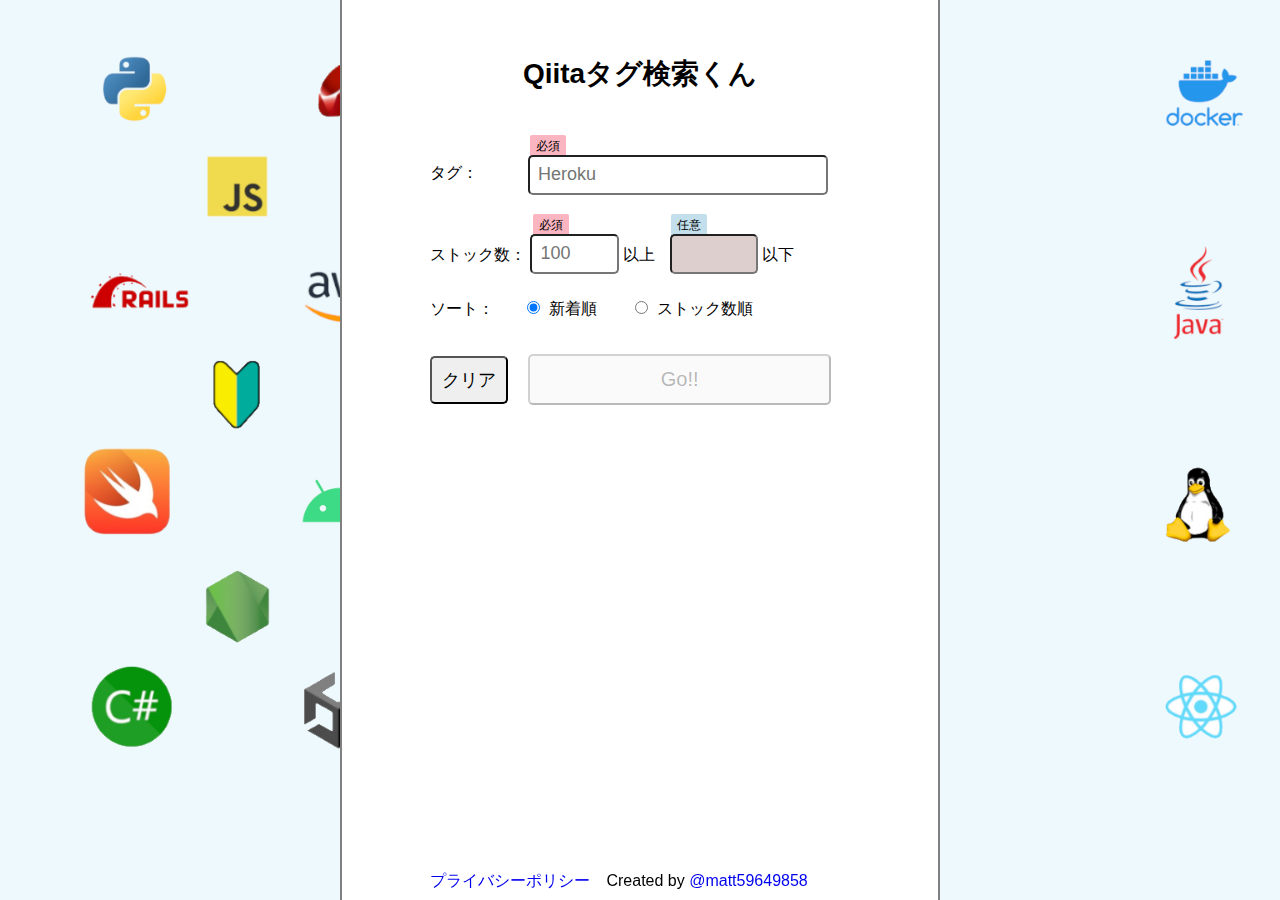
==== index.html @ 8fd9d157 "GA4" ====
<!DOCTYPE html>
<html lang="ja">
<head>
  <!-- Google tag (gtag.js) -->
  <script async src="https://www.googletagmanager.com/gtag/js?id=G-8949T0MFC9"></script>
  <script>
    window.dataLayer = window.dataLayer || [];
    function gtag(){dataLayer.push(arguments);}
    gtag('js', new Date());

    gtag('config', 'G-8949T0MFC9');
  </script>
  <meta charset="UTF-8">
  <meta http-equiv="X-UA-Compatible" content="IE=edge">
  <meta name="viewport" content="width=device-width, initial-scale=1.0">
  <title>Qiitaタグ検索くん</title>
  <link rel="canonical" href="https://matt-note.github.io/qiita-tag-kensaku/">
  <!-- favicon -->
  <link rel="shortcut icon" type="image/vnd.microsoft.icon" href="./img/favicon/favicon.ico">
  <link rel="icon" type="image/vnd.microsoft.icon" href="./img/favicon/favicon.ico">
  <!-- OGP対応 -->
  <meta property="og:title" content="Qiitaタグ検索くん" />
  <meta property="og:type" content="website" />
  <meta property="og:url" content="https://matt-note.github.io/qiita-tag-kensaku/" />
  <meta property="og:image" content="https://matt-note.github.io/qiita-tag-kensaku/img/ogp/ogp-1200x630.png" />
  <meta property="og:locale" content="ja_JP">
  <meta name="twitter:card" content="summary">
  <meta name="twitter:site" content="@matt59649858">
  <!-- PWA対応 -->
  <link rel="manifest" href="./manifest.json" />
  <script>
    window.addEventListener('load', function () {
      if ('serviceWorker' in navigator) {
          navigator.serviceWorker.register("./serviceWorker.js")
            .then(function (registration) {
                console.log("serviceWorker registered.");
            }).catch(function (error) {
                console.warn("serviceWorker error.", error);
            });
      }
    });
  </script>
  <!-- スマホ用アイコン -->
  <link rel="apple-touch-icon" sizes="180x180" href="./img/icon/icon-192x192.png">

  <!-- CSS -->
  <link rel="stylesheet" href="./style.css">
</head>
<body>
  <div class="container">
    <h1>Qiitaタグ検索くん</h1>

    <div class="inner-container">
      <!--
        ▼タグ名フォームで欲しい機能
        タグ名を指定して検索できるようにしたい。
        1. 1つのタグのみで検索できるようにする。
          ⇒複数のタグで検索できるようにすることも考えたが、ちょっと複雑なURLにしてアクセスしてみたら
            想定通りに動かなかったため、複数タグ検索は不要と考えた。扱いが面倒っぽい気がした。
        2. タグ名をオートコンプリートで検索できるようにする。
          ⇒タグリストにないものはオートコンプリートできなくてもOKとする。
      -->
      <span class="tag-necessary">必須</span>  
      <div class="tag-form-wrapper">
        <label for="tag-form" class="tag-label">タグ：</label>

        <div class="autocomplete">
          <input id="tag-form" type="text" placeholder="JavaScript" autocomplete="off">
        </div>
      </div>

      <!--
        ▼ストック数フォームで欲しい機能
        ストック数の範囲を指定して検索できるようにしたい。
        1. 数値で入力できるようにする。
        2. 負の数値は入力できないようにする。
        3. 「以上」フォームの数値だけでも検索できるようにする。必須項目であることをツールチップで表示する
        4. 「以上」フォーム＋「以下」フォームの値の範囲で検索できるようにする。「以下」は任意項目であることをツールチップで表示する
        5. 「以下」フォームだけに値がある場合は検索できないようにする。
        6. 2のケースで「以上」フォームの値が「以下」フォームの値より大きい場合、検索できないようにする。
          ⇒ 例: 100以上、1以下の値は不正（ありえない）
      -->
      <span class="stock-necessary">必須</span>
      <span class="stock-optional">任意</span>
      <div class="number-form-wrapper">
        <label for="gt-form">ストック数：</label>
        <input type="number" id="gt-form" min="1" placeholder="100"> 以上
        <input type="number" id="lt-form" min="1"> 以下
      </div>
   
      <!--
        1. ソート方法に「新着順」か「ストック数順」のどちらかを指定できるようにする。
        2. デフォルト値は「新着順」とする。
          ⇒鮮度の良い情報の方が有益である可能性が高いと思ったため。
      -->
      <div class="sort-radio-wrapper">
        <label>ソート：</label>
        <span class="radio-buttons">
          <input type="radio" id="sortCreated" name="sort" value="created" checked><label for="sortCreated" class="sort-label">新着順　</label>
          <input type="radio" id="sortStock" name="sort" value="stock"><label for="sortStock" class="sort-label">ストック数順</label>
        </span>
      </div>

      <!--
        ▼投稿ボタン
        1. 上記3つの項目に値が設定されている場合に有効化させる。
        2. 最初は投稿ボタンが無効化状態になっている。
        3. ボタン押下で条件にマッチした記事一覧画面に遷移できるようにする。
      -->
      <div class="submit-wrapper">
        <button id="clear-button">クリア</button>
        <a href="#" id="submit" target="_blank" rel="noopener">
          <button id="submit-button" disabled>
            Go!!
          </button>
        </a>
      </div>

      <footer id ="footer" class="footer" >
        <a id="openModal" class="privacy-policy" href="#">プライバシーポリシー</a>
        <span class="created-by">
          Created by
          <a class="twitter-link" href="https://twitter.com/matt59649858" target="_blank" rel="noopener noreferrer">
            @matt59649858
          </a>
        </span>
      </footer>

      <!-- モーダル -->
      <section id="modalArea" class="modalArea">
        <div id="modalBg" class="modalBg"></div>
        <div class="modalWrapper">
          <div class="modalContents">
            <h1>アクセス解析ツールについて</h1>
            <p>当サイトでは、Googleによるアクセス解析ツール「Googleアナリティクス」を利用しています。このGoogleアナリティクスはトラフィックデータの収集のためにクッキー（Cookie）を使用しております。トラフィックデータは匿名で収集されており、個人を特定するものではありません。</p>
          </div>
          <div id="closeModal" class="closeModal">
            ×
          </div>
        </div>
      </section>

    </div><!-- .inner-container -->
  </div><!-- .container -->
 

  <script>

    // タグ配列。いったん、タグ数が多い上位300個まで定義。1年ごとに見直す必要がありそう。。新しいタグが上位に来てたら追記していく。。
    const tagArray = [
      "Python","JavaScript","Ruby","Rails","AWS","PHP","初心者","Docker","Java","iOS"
      ,"Swift","Android","Linux","Node.js","Python3","Git","C#","Unity","React","Mac"
      ,"Laravel","Vue.js","CSS","MySQL","Go","HTML","機械学習","TypeScript","GitHub","C++"
      ,"Windows","Ubuntu","RaspberryPi","Xcode","VSCode","Azure","DeepLearning","CentOS","Kotlin","jQuery"
      ,"SQL","kubernetes","Bash","Firebase","WordPress","Django","Flutter","lambda","PostgreSQL","Vim"
      
      ,"C","Heroku","MacOSX","Vagrant","EC2","AtCoder","R","Windows10","docker-compose","Excel"
      ,"ShellScript","ポエム","gcp","Slack","nginx","Objective-C","Arduino","TensorFlow","Security","Nuxt"
      ,"GoogleAppsScript","API","IoT","#migrated","PowerShell","SSH","HTML5","OpenCV","新人プログラマ応援","Angular"
      ,"SpringBoot","Salesforce","Rust","初心者向け","centos7","競技プログラミング","Scala","MachineLearning","AndroidStudio","S3"
      ,"Apache","oracle","Chrome","pandas","JSON","Ansible","VBA","Elixir","VirtualBox","GAS"
      
      ,"Network","アルゴリズム","Qiita","npm","Web","数学","GoogleCloudPlatform","AI","備忘録","RSpec"
      ,"iPhone","ibmcloud","Twitter","プログラミング","Dart","Selenium","VisualStudioCode","自然言語処理","Elasticsearch","Keras"
      ,"shell","Haskell","Terraform","reactnative","Rails5","AdventCalendar2022","VisualStudio",".NET","環境構築","フロントエンド"
      ,"matplotlib","Zsh","Jupyter","numpy","CSS3","Linuxコマンド","aws-cli","メモ","linebot","next.js"
      ,"Blockchain","GitLab","Eclipse","入門","macOS","PyTorch","Perl","Flask","統計学","AdventCalendar"

      ,"スクレイピング","Bootstrap","Jenkins","WSL","画像処理","Gem","MongoDB","SwiftUI","プログラミング初心者","正規表現"
      ,"spring","オブジェクト指向","Google","電子工作","gradle","DB","ROS","テスト","個人開発","RPA"
      ,"GitHubActions","UE4","Rails6","Unity3D","深層学習","redux","Anaconda","BigQuery","PHP7","CSV"
      ,"CircleCI","ATOM","HTTP","CakePHP","資格","Railsチュートリアル","SQLServer","Terminal","Express"
      ,"データサイエンス","IntelliJ","GoogleSpreadSheet","Sass","Ethereum","node-red"

      ,"WSL2","WPF","ESP32","SSL","CloudFormation","Database","test","oraclecloud","oci","ubuntu18.04"
      ,"kintone","Redmine","APIGateway","Julia","vmware","Electron","tips","CTF","LaTeX","GraphQL"
      ,"UI","Kaggle","Line","エンジニア","Firestore","RDS","ECS","DynamoDB","es6","ゲーム制作"
      ,"Redis","AWS認定試験","error","Microsoft","自動化","Debian","gulp","VR","Databricks","coding"
      ,"Bluemix","scikit-learn","デザインパターン","devise","java8","ubuntu20.04","MATLAB","ディープラーニング","FPGA","NLP"
      
      ,"LINEmessagingAPI","WebGL","cloud9","PowerBI","ExcelVBA","データベース","Rails4","TwitterAPI","コマンド","scss"
      ,"どう書く","勉強会","Spark","UiPath","serverless","Composer","設計","zabbix","初学者向け","IAM"
      ,"基本情報技術者試験","PDF","processing","DoCAP","M5stack","CI","raspbian","エラー","bot","REST-API"
      ,"android開発","curl","pip","WebAPI","chrome-extension","UNIX","Alexa","Blender","mecab"
      ,"spreadsheet","UnrealEngine","cppBuilder","SQLite3","ActiveRecord","ターミナル"
    ];


    /*** タグ ***/ 
    const tag = document.getElementById("tag-form");
    /*** ストック数 ***/
    const greaterThan = document.getElementById("gt-form");
    const lessThan = document.getElementById("lt-form");
    /*** ソート方法 ***/ 
    const sortField = document.querySelectorAll('input[name="sort"]');

    window.addEventListener("DOMContentLoaded", () => {

      // モーダル初期設定
      initModal();

      // タグのプレースホルダーをランダムに設定
      randomTagPlaceHolder();
      
      // オートコンプリート
      autocomplete(tag, tagArray);

      // クリアボタン
      const clearBtn = document.getElementById("clear-button");
      clearBtn.addEventListener("click", () => {
        tag.value = "";
        greaterThan.value = "";
        lessThan.value = "";
        for (radio of sortField) {
          // 最初の項目のチェックに戻す
          radio.checked = true;
          break;
        }
        // 投稿ボタンを有効化して良いか判定
        activateSubmitBtn(greaterThan, lessThan, tag, sortField);

        // タグのプレースホルダーをランダムに設定
        randomTagPlaceHolder();
      });

      // 「以上」フォームの入力時
      greaterThan.addEventListener("input", () => {
        // 「以下」フォームに値が空の場合、「以上」フォームでバリデーションを行わない。
        // parseInt('', 10)の結果で、NaNになってしまうのを回避するため。
        if (!lessThan.value == '' || greaterThan.value != '') {
          validateNumberForm(greaterThan, lessThan);
        }
        // 投稿ボタンを有効化して良いか判定
        activateSubmitBtn(greaterThan, lessThan, tag, sortField);
      });

      // 「以下」フォームの入力時
      lessThan.addEventListener("input", () => {
        if (lessThan.value == '' || greaterThan.value == '') {
          lessThan.style.backgroundColor = "rgb(222, 207, 207)";
        }
        if (!lessThan.value == '') {
          validateNumberForm(greaterThan, lessThan);
        }
        // 投稿ボタンを有効化して良いか判定
        activateSubmitBtn(greaterThan, lessThan, tag, sortField);
      });

      sortField.forEach((radio) => radio.addEventListener("change", () => {
        // 投稿ボタンを有効化して良いか判定
        activateSubmitBtn(greaterThan, lessThan, tag, sortField);
      }));
  });
  
  // 投稿ボタンを有効化して良いか判定する
  function activateSubmitBtn(greaterThan, lessThan, tag, sortField) {

    /*** 投稿ボタン ***/ 
    const submitBtn = document.getElementById("submit-button");
    let submitLink = document.getElementById("submit");

    if (canActivate(greaterThan, lessThan, tag)) {
      // 投稿ボタンを有効化
      submitBtn.disabled = false;
      submitBtn.style.backgroundColor = "#55c500";

      // 入力値をもとに、URLを設定する。
      submitLink.href = createURL(greaterThan, lessThan, tag, sortField);
    } else {
      submitBtn.disabled = true;
      submitBtn.style.backgroundColor = "transparent";
    }
  }

  // 投稿ボタンを有効化できるか判定する。
  function canActivate(greaterThan, lessThan, tag) {
    if (isValidGreaterThan(greaterThan) && isValidGtLt(greaterThan, lessThan) && tag.value !== '') {
      return true;
    } else {
      return false;
    }
  }

  // ストック数の「以上」フォームでは、1以上の数値のみ有効。
  function isValidGreaterThan(greaterThan) {
    return (parseInt(greaterThan.value, 10) >= 1) ? true : false;
  }

  // 「100以上50以下」といった、ありえない値は不正。
  // 「100以上100以下」の場合、ストック数100なのでOKとする。
  function isValidGtLt(greaterThan, lessThan) {
    return (parseInt(greaterThan.value, 10) > parseInt(lessThan.value, 10)) ? false : true;
  }

  // 入力値をもとにURLを生成する。
  function createURL(greaterThan, lessThan, tag, sortField) {
    const BASE_URL = "https://qiita.com/search?q=";
    const TAG = "tag:";
    const STOCK_GREATER_THAN = "%20stocks:%3E=";
    const STOCK_LESS_THAN = "%20stocks:%3C=";
    const SORT = "&sort=";

    let tagUrlQuery = TAG + tag.value;
    let stockUrlQuery = STOCK_GREATER_THAN + greaterThan.value;
    stockUrlQuery += (lessThan.value !== "") ?  STOCK_LESS_THAN + lessThan.value : "";
    let sortUrlQuery = SORT;
    for (radio of sortField) {
      if (radio.checked) {
        sortUrlQuery += radio.value;
        break;
      }
    }

    return BASE_URL + tagUrlQuery + stockUrlQuery + sortUrlQuery;
  }

  // タグのプレースホルダーをランダムに設定
  function randomTagPlaceHolder() {
    let randomIndex = Math.floor(Math.random() * (tagArray.length + 1));
    tag.placeholder = tagArray[randomIndex];
  }

  // 「以上」フォームの数値が「以下」フォームの数値より大きい場合は、不正。
  // 例： ストック数 100以上、50以下の数値・・・ありえない。
  // 「以上」フォームに値がなく「以下」フォームだけ入力した場合も入力欄の背景はグレーにする。 
  function validateNumberForm(greaterThan, lessThan) {
    if (parseInt(greaterThan.value, 10) > parseInt(lessThan.value, 10) || greaterThan.value === "") {
      lessThan.style.backgroundColor = "rgb(222, 207, 207)";
    } else {
      lessThan.style.backgroundColor = "transparent";
    }
  }

  // プライバシーポリシー用モーダル
  function initModal() {
    const openModal = document.getElementById('openModal');
    const closeModal = document.getElementById('closeModal');
    const modalBg = document.getElementById('modalBg');

    [openModal,closeModal,modalBg].forEach(function(toggle) {
      toggle.addEventListener('click',function(){
        document.getElementById('modalArea').classList.toggle('is-show');
      });
    });
  }

  // オートコンプリート機能。
  // ほぼコピペじゃ。https://www.w3schools.com/howto/howto_js_autocomplete.asp
  function autocomplete(inp, arr) {
        
    // 検索候補要素の現在のフォーカス位置（キーボードの上下で移動できる）
    var currentFocus;

    // タグを入力した際に実行する
    inp.addEventListener("input", (ev) => {

      // 投稿ボタンを有効化して良いか判定
      activateSubmitBtn(greaterThan, lessThan, tag, sortField);

      // タグの入力値
      let val = ev.currentTarget.value;
      /*close any already open lists of autocompleted values*/
      closeAllLists();
      if (!val) { return false;}

      currentFocus = -1;
      // 検索候補要素の親要素
      let autocompleteContainer = document.createElement("DIV");
      autocompleteContainer.id = this.id + "autocomplete-list";
      autocompleteContainer.className ="autocomplete-items";
      // .autocomplete要素（#tag-formの親要素）にautocompleteContainerを追加
      ev.currentTarget.parentNode.appendChild(autocompleteContainer);

      // 検索候補数
      let count = 0;

      for (let i = 0; i < arr.length; i++) {
        // 入力した文字とループ中のタグ検索候補の文字が一致するか判定
        if (val.toUpperCase() === arr[i].substr(0, val.length).toUpperCase() ) {

          count++;
          // 検索候補は13個まで表示
          if (count > 13) {
            continue;
          }

          // 検索候補 
          let candidate = document.createElement("DIV");

          // マッチしている文字を太文字にする
          candidate.innerHTML = "<strong>" + arr[i].substr(0, val.length) + "</strong>";
          candidate.innerHTML += arr[i].substr(val.length);
          // valueに値を設定する要素を生成。タグ検索候補要素をクリックした際にこのvalueを入力欄に設定する
          candidate.innerHTML += "<input type='hidden' value='" + arr[i] + "'>";

          // 検索候補要素をクリックした際に実行する 
          candidate.addEventListener("click", (ev) => {
            // タグ入力欄にクリックした値を設定する
            inp.value = ev.currentTarget.getElementsByTagName("input")[0].value;
            // 検索候補要素は削除する
            closeAllLists();
          });
          // オートコンプリートコンテナに検索候補を追加
          autocompleteContainer.appendChild(candidate);
        }
      }
    });

    /* 入力欄でキーボードを押した時に実行する*/
    inp.addEventListener("keydown", (ev) => {
      var x = document.getElementById(this.id + "autocomplete-list");
      if (x) x = x.getElementsByTagName("div");
        if (ev.keyCode === 40) {
          /*If the arrow DOWN key is pressed,
          increase the currentFocus variable:*/
          currentFocus++;
          /*and and make the current item more visible:*/
          addActive(x);
        } else if (ev.keyCode === 38) { //up
          /*If the arrow UP key is pressed,
          decrease the currentFocus variable:*/
          currentFocus--;
          /*and and make the current item more visible:*/
          addActive(x);
        } else if (ev.keyCode === 13) {
          /*If the ENTER key is pressed, prevent the form from being submitted,*/
          ev.preventDefault();
          if (currentFocus > -1) {
          /*and simulate a click on the "active" item:*/
          if (x) x[currentFocus].click();
          }
        }
    });
    function addActive(x) {
      /*a function to classify an item as "active":*/
      if (!x) return false;
      /*start by removing the "active" class on all items:*/
      removeActive(x);
      if (currentFocus >= x.length) currentFocus = 0;
      if (currentFocus < 0) currentFocus = (x.length - 1);
      /*add class "autocomplete-active": 薄緑色の背景にする*/
      x[currentFocus].classList.add("autocomplete-active");
    }
    function removeActive(x) {
      /*a function to remove the "active" class from all autocomplete items:*/
      for (var i = 0; i < x.length; i++) {
      x[i].classList.remove("autocomplete-active");
      }
    }
    
    /* どこかをクリックしたら入力候補リストを削除。 */
    document.addEventListener("click", (ev) => {
        closeAllLists(ev.target);
    });

    function closeAllLists(elmnt) {
      /*close all autocomplete lists in the document,
      except the one passed as an argument:*/
      var x = document.getElementsByClassName("autocomplete-items");
      for (var i = 0; i < x.length; i++) {
        if (elmnt !== x[i] && elmnt !== inp) {
          x[i].parentNode.removeChild(x[i]);
        }
      }
    }

  }
  </script>
</body>
</html>
---- style.css ----
* {
  box-sizing: border-box;
}
html,body {
  height: 100%;
}
body {
    font-size: 18px;
    background-image: url(./background.png);
    background-repeat: no-repeat;
    /* background-position: center;  */
    background-size: cover;
  margin: 0;
}
h1 {
  font-size: 28px;
  text-align: center;
  padding-top: 16px;
  padding-bottom: 24px;
}
a {
  text-decoration: none;
}
.container {
  width: 600px;
  margin: 0 auto;
  padding: 20px;
  border-left: gray 2.5px solid;
  border-right: gray 2.5px solid;
  background-color: white;
  height: 100vh;
}
.inner-container {
  width: 420px;
  margin: 0 auto;
}
.number-form-wrapper {
  display: block;
  margin-bottom: 12px;
}
.number-form-wrapper input {
  width: 21%;
  height: 40px;
  border-radius: 5px;
  padding-left: 8px;
  font-size: 18px;
}
.radio-buttons {
  margin-left: 24px;
}
#lt-form {
  margin-left: 10px;
  background-color: rgb(222, 207, 207);
}
#tag-form {
  width: 300px;
  height: 40px;
  border-radius: 5px;
  padding-left: 8px;
  font-size: 18px;
}
.tag-form-wrapper {
  display: flex;
  margin-bottom: 20px;
}
.tag-label {
  margin-top: 8px;
}

.submit-wrapper {
  margin-top: 34px;
}
#clear-button {
  border-radius: 5px;
  padding: 10px;
  font-size: 18px;
}
#submit-button {
  width: 72%;
  border-radius: 5px;
  padding: 12px;
  font-size: 20px;
  margin-left: 16px;
}

.sort-radio-wrapper {
  margin-top: 24px;
  margin-bottom: 22px;
}
.sort-label {
  padding: 8px 12px 8px 6px;
}

.tag-necessary {
  font-size: 12px;
  margin-left: 100px;
  background-color: rgb(250, 181, 192);
  border-radius: 2px 2px 0 0;
  padding: 4px 6px;
}

.stock-necessary {
  font-size: 12px;
  margin-left: 103px;
  background-color: rgb(250, 181, 192);
  border-radius: 2px 2px 0 0;
  padding: 4px 6px;
}
.stock-optional {
  font-size: 12px;
  margin-left: 98px;
  background-color: rgb(195, 223, 235);
  border-radius: 2px 2px 0 0;
  padding: 4px 6px; 
}

/* ---- オートコンプリート ----*/
* { box-sizing: border-box; }
body {
  font: 16px Arial;
}
/* ここ必要。ここを消すとオートコンプリートできない */
.autocomplete {
  /*the container must be positioned relative:*/
  margin-left: 50px;
  position: relative;
  display: inline-block;
}

.autocomplete-items {
  position: absolute;
  border: 1px solid #d4d4d4;
  border-bottom: none;
  border-top: none;
  z-index: 99;
  /*position the autocomplete items to be the same width as the container:*/
  top: 100%;
  left: 0;
  right: 0;
}
.autocomplete-items div {
  padding: 10px;
  cursor: pointer;
  background-color: #fff;
  border-bottom: 1px solid #d4d4d4;
}
.autocomplete-items div:hover {
  /*when hovering an item:*/
  background-color: #e9e9e9;
}
.autocomplete-active {
  /*when navigating through the items using the arrow keys:*/
  background-color: rgb(232, 255, 221) !important;
}

.footer {
  position: fixed;
  bottom: 0;
  right: 400;
  margin-bottom: 8px;
  z-index: 0;
}

/* modal */
.modalArea {
  visibility: hidden; /* displayではなくvisibility */
  opacity : 0;
  position: fixed;
  z-index: 10;
  top: 0;
  left: 0;
  width: 100%;
  height: 100%;
}
.modalBg {
  width: 100%;
  height: 100%;
  background-color: rgba(30,30,30,0.9);
}
.modalWrapper {
  position: absolute;
  top: 50%;
  left: 50%;
  transform:translate(-50%,-50%);
  width: 70%;
  max-width: 500px;
  padding: 30px 30px;
  background-color: #fff;
}
.closeModal {
  position: absolute;
  top: 0.5rem;
  right: 1rem;
  cursor: pointer;
  font-size: 32px;
  border: 1px gray solid;
  padding: 4px 8px 0px 8px;
  border-radius: 4px;
}
.is-show {
  visibility: visible;
  opacity : 1;
}
.modalArea {
  visibility: hidden; /* displayではなくvisibility */
  opacity : 0;
  position: fixed;
  z-index: 10;
  top: 0;
  left: 0;
  width: 100%;
  height: 100%;
}
.modalBg {
  width: 100%;
  height: 100%;
  background-color: rgba(30,30,30,0.9);
}
.modalWrapper {
  position: absolute;
  top: 50%;
  left: 50%;
  transform:translate(-50%,-50%);
  width: 70%;
  max-width: 500px;
  padding: 30px 30px;
  background-color: #fff;
}
.closeModal {
  position: absolute;
  top: 0.5rem;
  right: 1rem;
  cursor: pointer;
}
.is-show {
  visibility: visible;
  opacity : 1;
}
.privacy-policy {
  margin-right: 12px;
}

/* 画面が小さい時に適用される */
@media screen and (max-width: 900px) {
  .container {
    width: 430px;
  }
  .footer {
    display: none;
  }

}
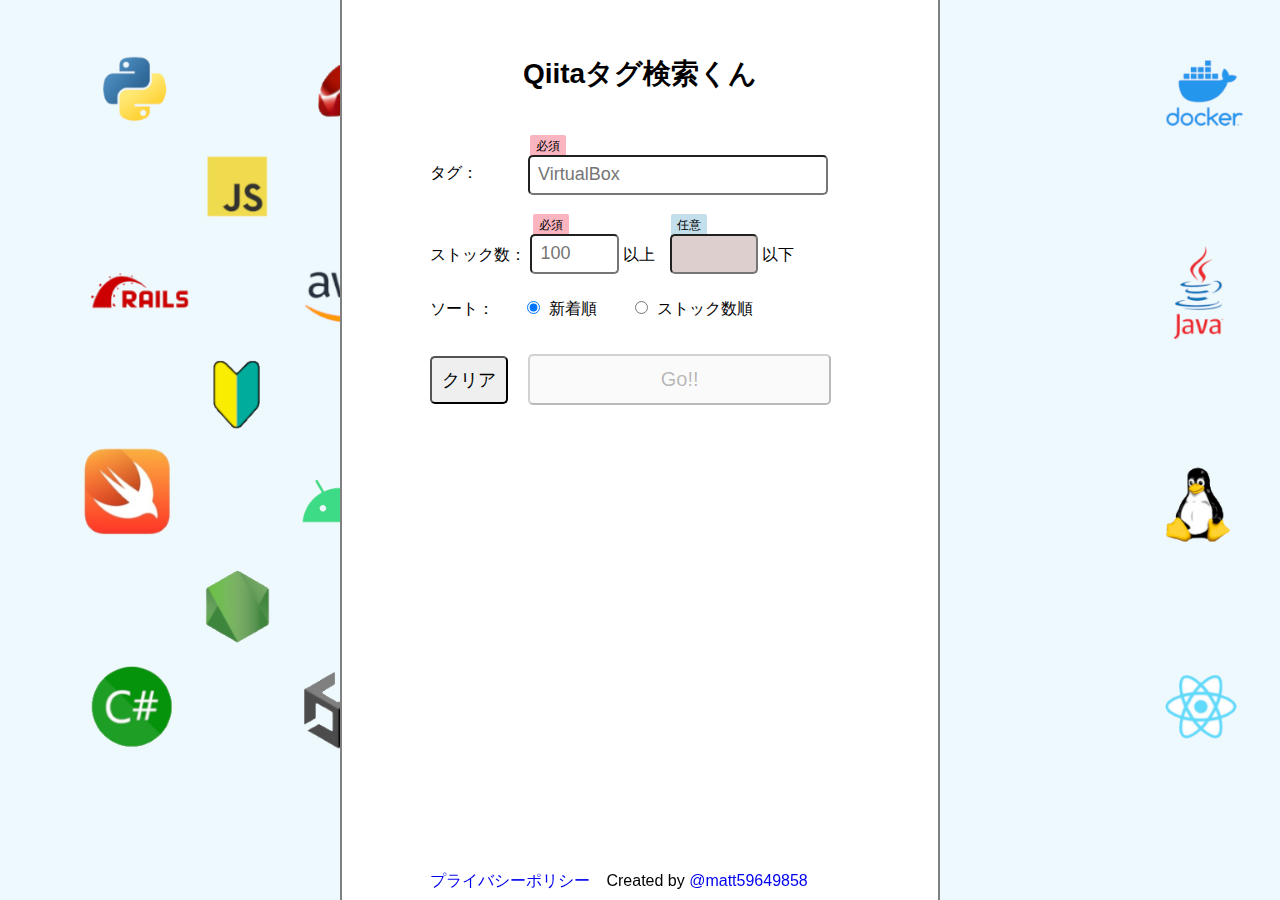
==== commit 64542d61: "label要素を追加" ====
--- a/index.html
+++ b/index.html
@@ -84,8 +84,8 @@
       <span class="stock-optional">任意</span>
       <div class="number-form-wrapper">
         <label for="gt-form">ストック数：</label>
-        <input type="number" id="gt-form" min="1" placeholder="100"> 以上
-        <input type="number" id="lt-form" min="1"> 以下
+        <input type="number" id="gt-form" min="1" placeholder="100"> <label for="gt-form">以上</label>
+        <input type="number" id="lt-form" min="1"> <label for="lt-form">以下</label>
       </div>
    
       <!--
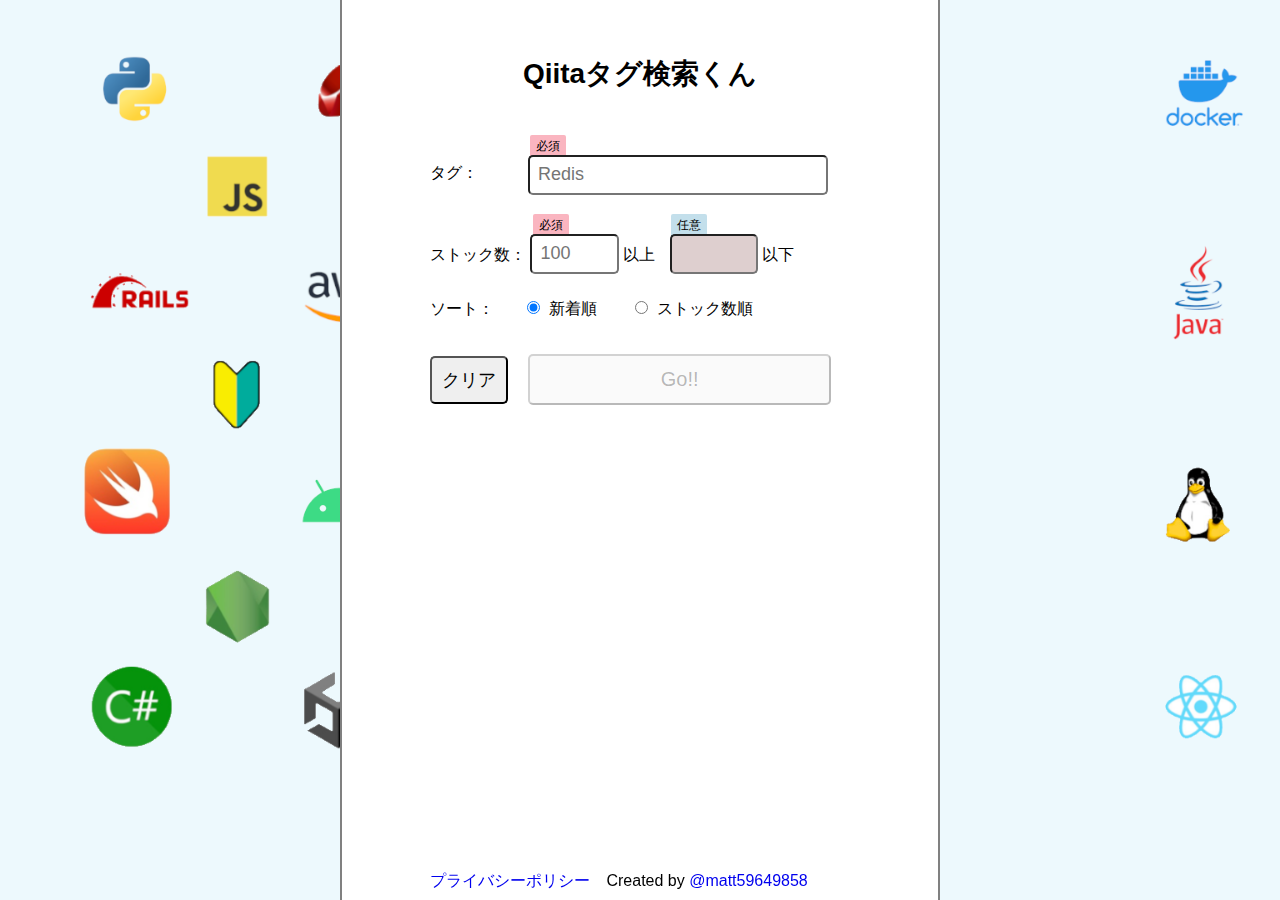
==== commit e9a2e2a9: "meta descriptionを追加" ====
--- a/index.html
+++ b/index.html
@@ -15,6 +15,7 @@
   <meta name="viewport" content="width=device-width, initial-scale=1.0">
   <title>Qiitaタグ検索くん</title>
   <link rel="canonical" href="https://matt-note.github.io/qiita-tag-kensaku/">
+  <meta name="description" content="Qiitaタグ検索くんは、Qiitaのタグ検索補助ツールです">
   <!-- favicon -->
   <link rel="shortcut icon" type="image/vnd.microsoft.icon" href="./img/favicon/favicon.ico">
   <link rel="icon" type="image/vnd.microsoft.icon" href="./img/favicon/favicon.ico">
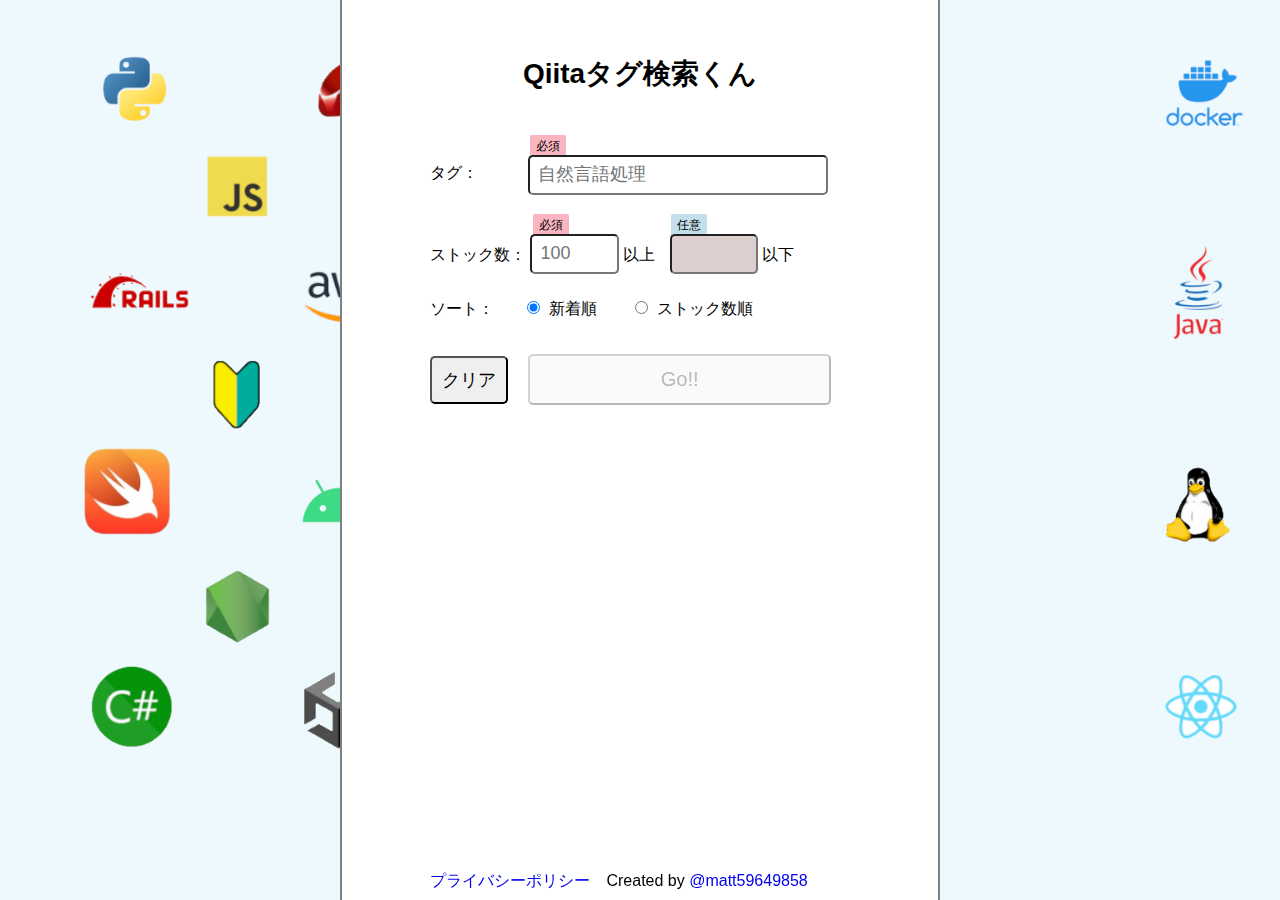
==== commit 09bdfa52: "Twitter Cardのサイズを変更" ====
--- a/index.html
+++ b/index.html
@@ -25,7 +25,7 @@
   <meta property="og:url" content="https://matt-note.github.io/qiita-tag-kensaku/" />
   <meta property="og:image" content="https://matt-note.github.io/qiita-tag-kensaku/img/ogp/ogp-1200x630.png" />
   <meta property="og:locale" content="ja_JP">
-  <meta name="twitter:card" content="summary">
+  <meta name="twitter:card" content="summary_large_image">
   <meta name="twitter:site" content="@matt59649858">
   <!-- PWA対応 -->
   <link rel="manifest" href="./manifest.json" />
--- a/style.css
+++ b/style.css
@@ -5,11 +5,11 @@
   height: 100%;
 }
 body {
-    font-size: 18px;
-    background-image: url(./background.png);
-    background-repeat: no-repeat;
-    /* background-position: center;  */
-    background-size: cover;
+  font-size: 18px;
+  background-image: url(./background.png);
+  background-repeat: no-repeat;
+  /* background-position: center;  */
+  background-size: cover;
   margin: 0;
 }
 h1 {
@@ -61,6 +61,7 @@
 }
 .tag-form-wrapper {
   display: flex;
+  width: 100%;
   margin-bottom: 20px;
 }
 .tag-label {
@@ -68,6 +69,7 @@
 }
 
 .submit-wrapper {
+  width: 100%;
   margin-top: 34px;
 }
 #clear-button {
@@ -241,12 +243,43 @@
 }
 
 /* 画面が小さい時に適用される */
-@media screen and (max-width: 900px) {
+@media screen and (max-width: 500px) {
+
+
+  body {
+    font-size: 16px;
+    background-image: none;
+  }
+  /* .container {
+    width: 430px;
+  } */
   .container {
-    width: 430px;
+    width: 100%;
+    border-left: none;
+    border-right: none;
+  }
+  .inner-container {
+    margin: 0;
   }
   .footer {
     display: none;
   }
 
+  #tag-form {
+    width: 240px;
+  }
+
+  .number-form-wrapper input {
+    width: 17%;
+  }
+
+  .stock-optional {
+    font-size: 12px;
+    margin-left: 81px;
+  }
+
+  #submit-button {
+    width: 57%
+  }
+
 }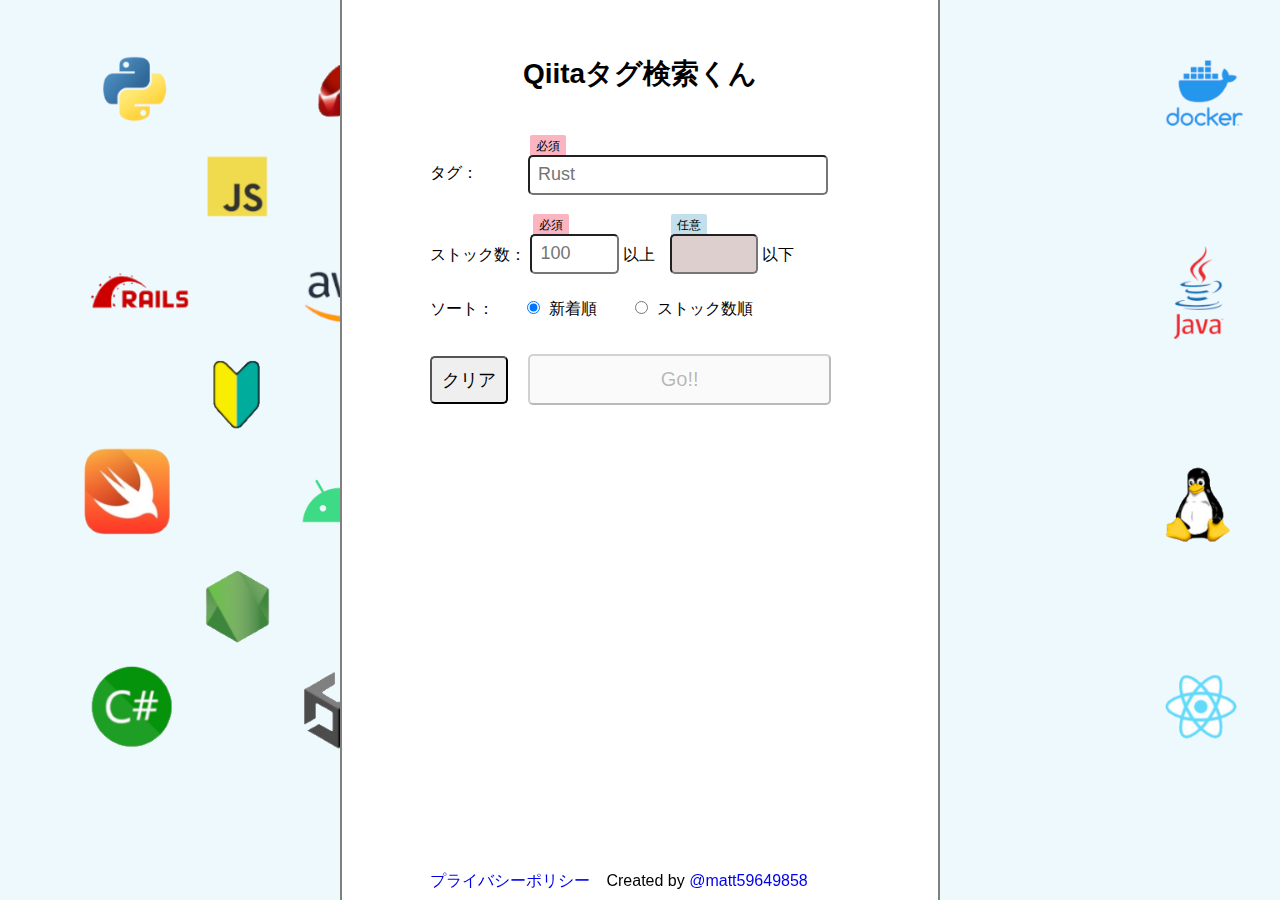
==== commit 736ecb26: "以上フォームの条件を戻し" ====
--- a/index.html
+++ b/index.html
@@ -228,7 +228,7 @@
       greaterThan.addEventListener("input", () => {
         // 「以下」フォームに値が空の場合、「以上」フォームでバリデーションを行わない。
         // parseInt('', 10)の結果で、NaNになってしまうのを回避するため。
-        if (!lessThan.value == '' || greaterThan.value != '') {
+        if (!lessThan.value == '') {
           validateNumberForm(greaterThan, lessThan);
         }
         // 投稿ボタンを有効化して良いか判定
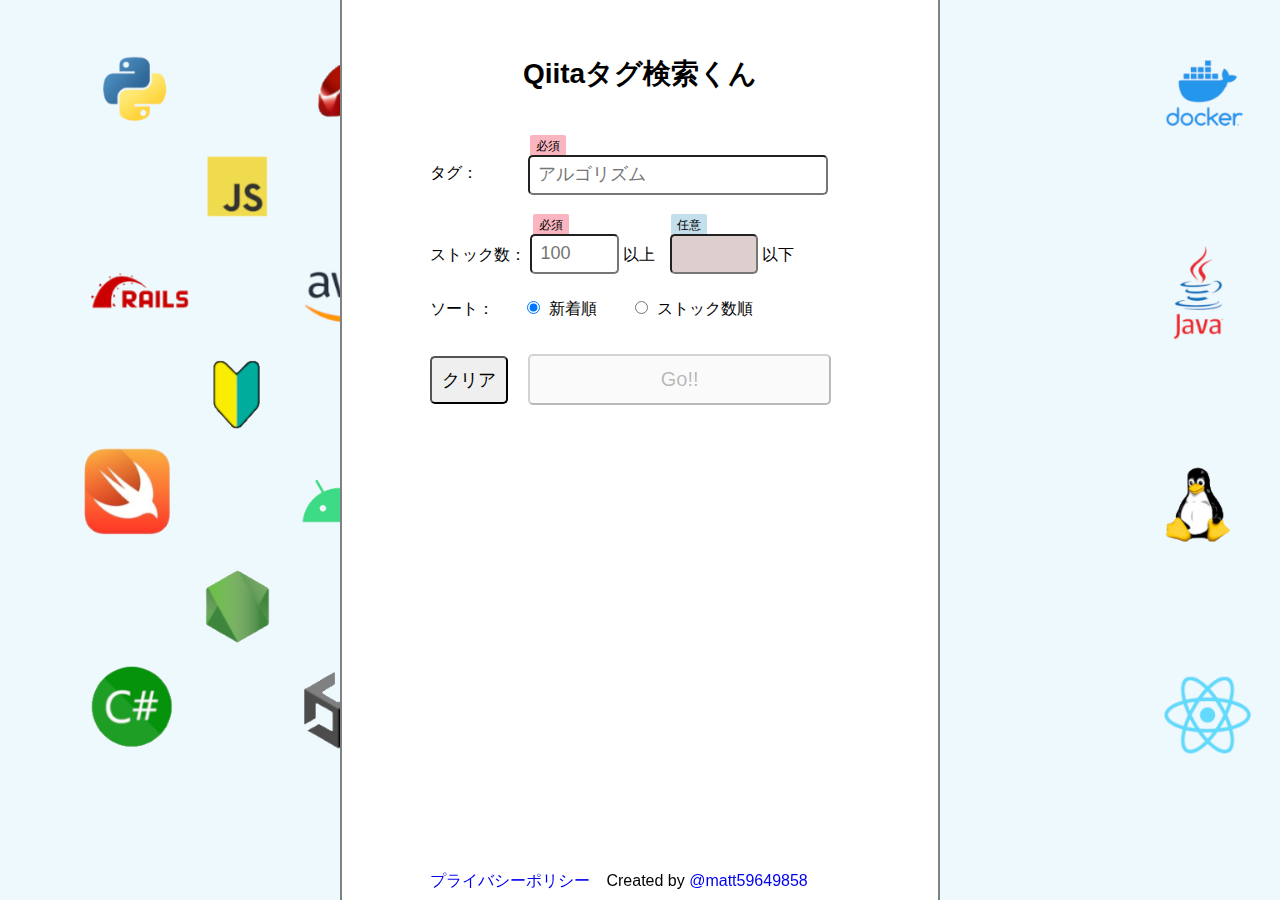
==== commit 72f4aa74: "投稿ボタン有効化の条件を修正" ====
--- a/index.html
+++ b/index.html
@@ -275,7 +275,7 @@
 
   // 投稿ボタンを有効化できるか判定する。
   function canActivate(greaterThan, lessThan, tag) {
-    if (isValidGreaterThan(greaterThan) && isValidGtLt(greaterThan, lessThan) && tag.value !== '') {
+    if (isValidGreaterThan(greaterThan) && isValidGtLt(greaterThan, lessThan) && tag.value != '') {
       return true;
     } else {
       return false;
--- a/style.css
+++ b/style.css
@@ -250,16 +250,17 @@
     font-size: 16px;
     background-image: none;
   }
-  /* .container {
+  .container {
     width: 430px;
-  } */
+  }
   .container {
     width: 100%;
     border-left: none;
     border-right: none;
   }
   .inner-container {
-    margin: 0;
+    margin: 0 auto;
+    padding-left: 20px;
   }
   .footer {
     display: none;
@@ -275,7 +276,7 @@
 
   .stock-optional {
     font-size: 12px;
-    margin-left: 81px;
+    margin-left: 78px;
   }
 
   #submit-button {
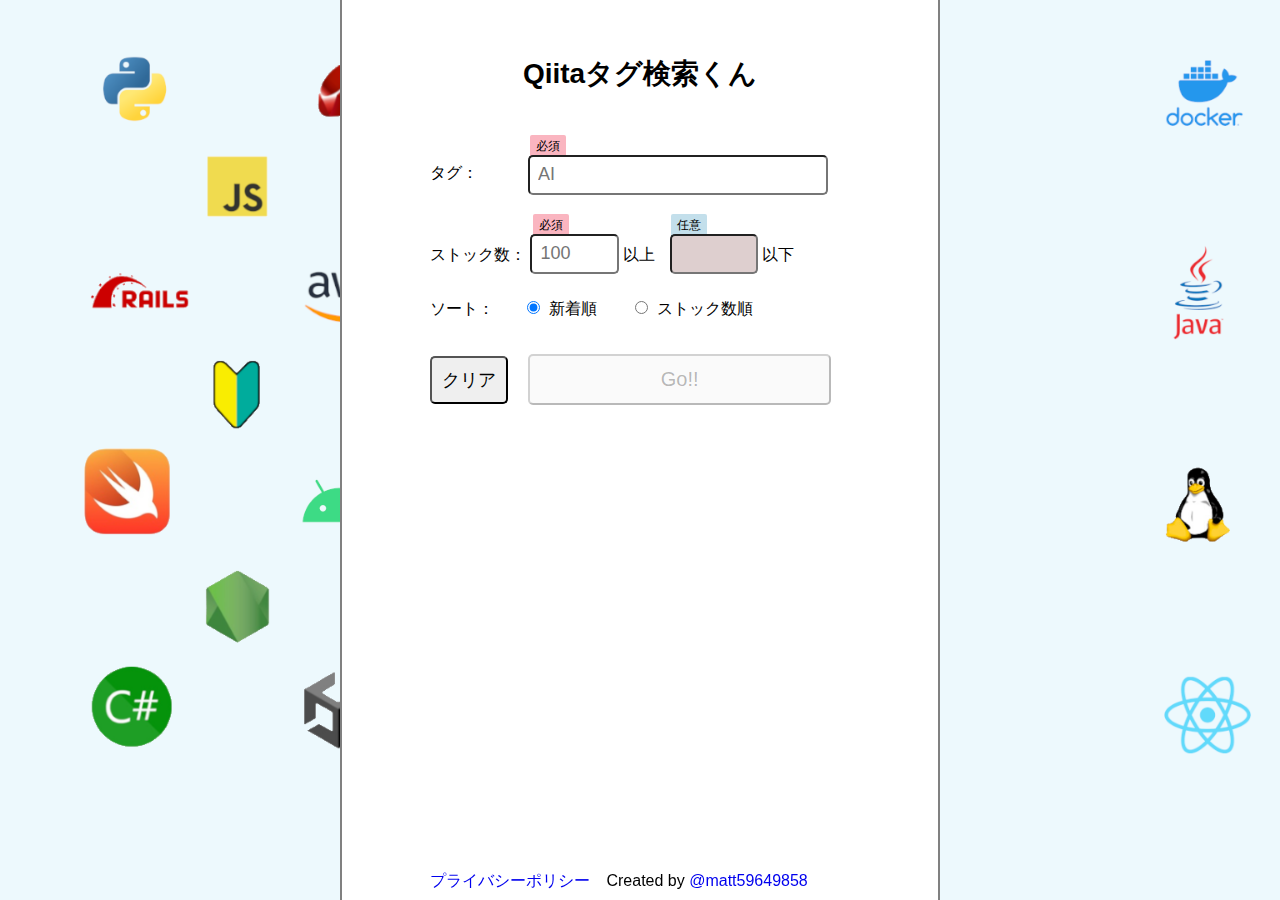
==== commit 93659ff5: "ストック数0でも投稿ボタンが有効化するようにした」" ====
--- a/index.html
+++ b/index.html
@@ -282,9 +282,9 @@
     }
   }
 
-  // ストック数の「以上」フォームでは、1以上の数値のみ有効。
+  // ストック数の「以上」フォームでは、0以上の数値のみ有効。
   function isValidGreaterThan(greaterThan) {
-    return (parseInt(greaterThan.value, 10) >= 1) ? true : false;
+    return (parseInt(greaterThan.value, 10) >= 0) ? true : false;
   }
 
   // 「100以上50以下」といった、ありえない値は不正。
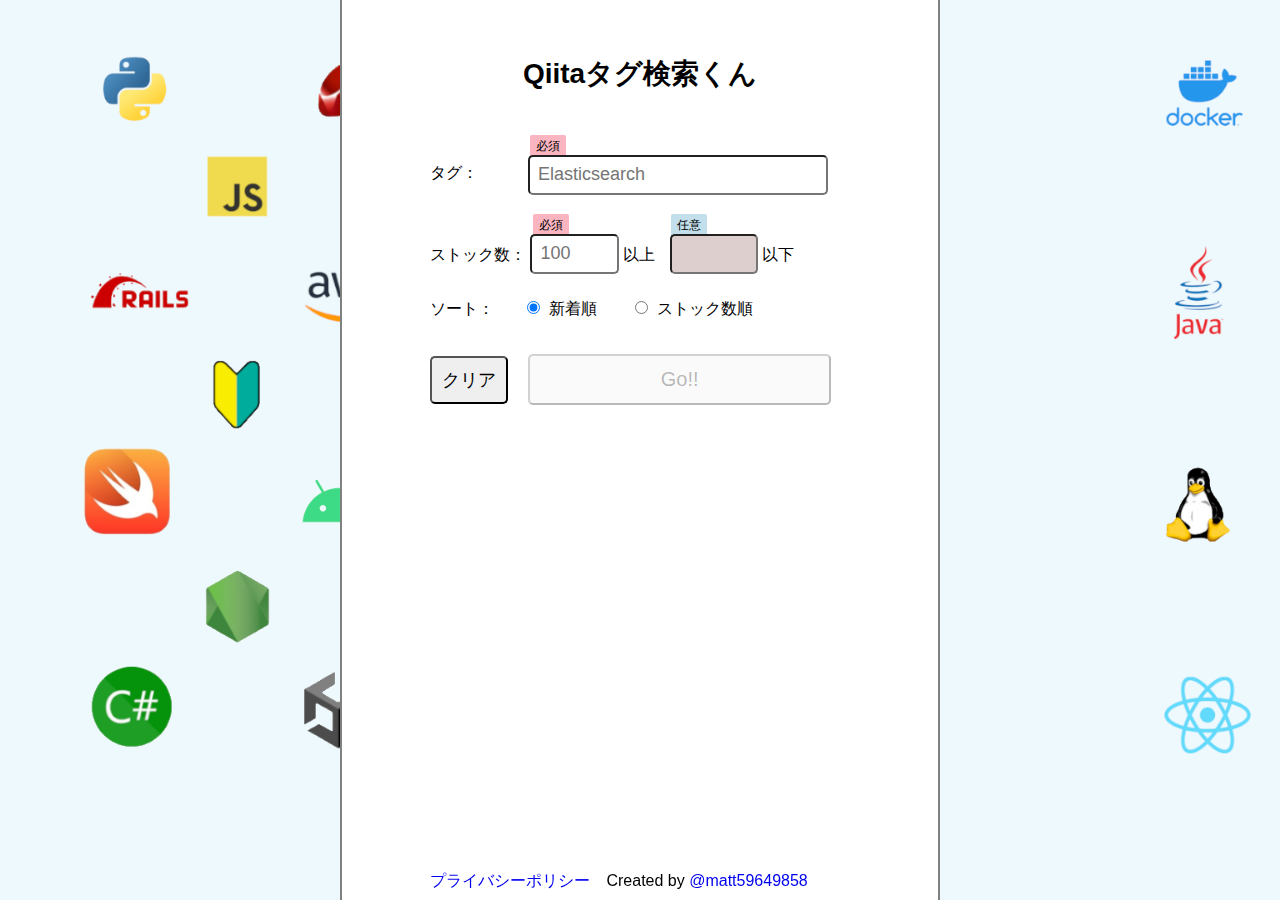
==== commit 5480c30c: "不要なコメントを削除" ====
--- a/index.html
+++ b/index.html
@@ -52,15 +52,7 @@
     <h1>Qiitaタグ検索くん</h1>
 
     <div class="inner-container">
-      <!--
-        ▼タグ名フォームで欲しい機能
-        タグ名を指定して検索できるようにしたい。
-        1. 1つのタグのみで検索できるようにする。
-          ⇒複数のタグで検索できるようにすることも考えたが、ちょっと複雑なURLにしてアクセスしてみたら
-            想定通りに動かなかったため、複数タグ検索は不要と考えた。扱いが面倒っぽい気がした。
-        2. タグ名をオートコンプリートで検索できるようにする。
-          ⇒タグリストにないものはオートコンプリートできなくてもOKとする。
-      -->
+      
       <span class="tag-necessary">必須</span>  
       <div class="tag-form-wrapper">
         <label for="tag-form" class="tag-label">タグ：</label>
@@ -70,17 +62,6 @@
         </div>
       </div>
 
-      <!--
-        ▼ストック数フォームで欲しい機能
-        ストック数の範囲を指定して検索できるようにしたい。
-        1. 数値で入力できるようにする。
-        2. 負の数値は入力できないようにする。
-        3. 「以上」フォームの数値だけでも検索できるようにする。必須項目であることをツールチップで表示する
-        4. 「以上」フォーム＋「以下」フォームの値の範囲で検索できるようにする。「以下」は任意項目であることをツールチップで表示する
-        5. 「以下」フォームだけに値がある場合は検索できないようにする。
-        6. 2のケースで「以上」フォームの値が「以下」フォームの値より大きい場合、検索できないようにする。
-          ⇒ 例: 100以上、1以下の値は不正（ありえない）
-      -->
       <span class="stock-necessary">必須</span>
       <span class="stock-optional">任意</span>
       <div class="number-form-wrapper">
@@ -89,11 +70,6 @@
         <input type="number" id="lt-form" min="1"> <label for="lt-form">以下</label>
       </div>
    
-      <!--
-        1. ソート方法に「新着順」か「ストック数順」のどちらかを指定できるようにする。
-        2. デフォルト値は「新着順」とする。
-          ⇒鮮度の良い情報の方が有益である可能性が高いと思ったため。
-      -->
       <div class="sort-radio-wrapper">
         <label>ソート：</label>
         <span class="radio-buttons">
@@ -102,12 +78,6 @@
         </span>
       </div>
 
-      <!--
-        ▼投稿ボタン
-        1. 上記3つの項目に値が設定されている場合に有効化させる。
-        2. 最初は投稿ボタンが無効化状態になっている。
-        3. ボタン押下で条件にマッチした記事一覧画面に遷移できるようにする。
-      -->
       <div class="submit-wrapper">
         <button id="clear-button">クリア</button>
         <a href="#" id="submit" target="_blank" rel="noopener">
@@ -346,7 +316,7 @@
   }
 
   // オートコンプリート機能。
-  // ほぼコピペじゃ。https://www.w3schools.com/howto/howto_js_autocomplete.asp
+  // ほぼコピペじゃ!! https://www.w3schools.com/howto/howto_js_autocomplete.asp
   function autocomplete(inp, arr) {
         
     // 検索候補要素の現在のフォーカス位置（キーボードの上下で移動できる）
